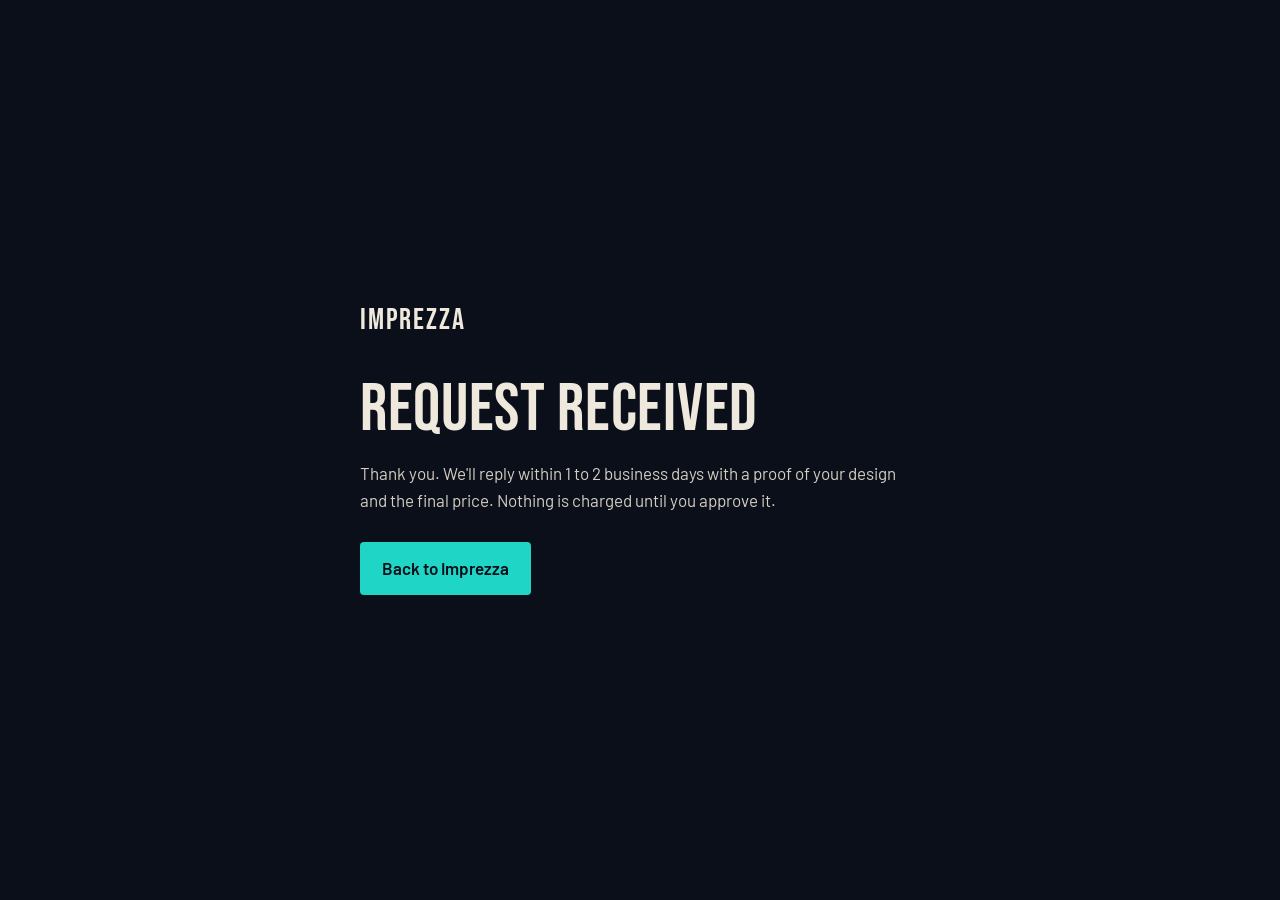
==== thanks.html @ a4f77ca7 "Launch new Imprezza laser engraving site Bilingual (EN/ES) single-page site: personal gift products," ====
<!doctype html>
<html lang="en">
<head>
<meta charset="utf-8">
<meta name="viewport" content="width=device-width, initial-scale=1">
<meta name="robots" content="noindex">
<title>Request received | Imprezza</title>
<link rel="preconnect" href="https://fonts.googleapis.com">
<link rel="preconnect" href="https://fonts.gstatic.com" crossorigin>
<link href="https://fonts.googleapis.com/css2?family=Bebas+Neue&family=Barlow:wght@400;600&display=swap" rel="stylesheet">
<style>
:root{--midnight:#0A0F1A;--line:#22304A;--paper:#EEE8DD;--mist:#9AA6B8;--teal:#1FD6C6;--gold:#D8A84E;color-scheme:dark}
*{box-sizing:border-box}
body{margin:0;min-height:100vh;display:grid;place-items:center;background:var(--midnight);color:var(--paper);font:17px/1.6 "Barlow","Segoe UI",system-ui,sans-serif;padding:40px 20px}
main{max-width:560px}
.brand{font:400 30px/1 "Bebas Neue","Oswald","Arial Narrow",Impact,sans-serif;letter-spacing:.06em;color:var(--paper);text-decoration:none}
h1{font:400 clamp(44px,8vw,68px)/1 "Bebas Neue","Oswald","Arial Narrow",Impact,sans-serif;margin:40px 0 16px;letter-spacing:.01em}
p{color:#D3CDC2;margin:0 0 28px}
a.btn{display:inline-block;background:var(--teal);color:var(--midnight);font-weight:600;text-decoration:none;padding:13px 22px;border-radius:4px}
:focus-visible{outline:2px solid var(--gold);outline-offset:3px}
</style>
</head>
<body>
<main>
  <a class="brand" href="/">IMPREZZA</a>
  <h1 id="h">Request received</h1>
  <p id="p">Thank you. We'll reply within 1 to 2 business days with a proof of your design and the final price. Nothing is charged until you approve it.</p>
  <a class="btn" id="b" href="/">Back to Imprezza</a>
</main>
<script>
(function(){
  var lang = 'en';
  try { lang = localStorage.getItem('imprezza-lang') || lang; } catch(e){}
  if (lang === 'es') {
    document.documentElement.lang = 'es';
    document.title = 'Pedido recibido | Imprezza';
    document.getElementById('h').textContent = 'Pedido recibido';
    document.getElementById('p').textContent = 'Gracias. Te respondemos en 1 a 2 días hábiles con una prueba de tu diseño y el precio final. No se cobra nada hasta que lo apruebes.';
    document.getElementById('b').textContent = 'Volver a Imprezza';
  }
})();
</script>
</body>
</html>
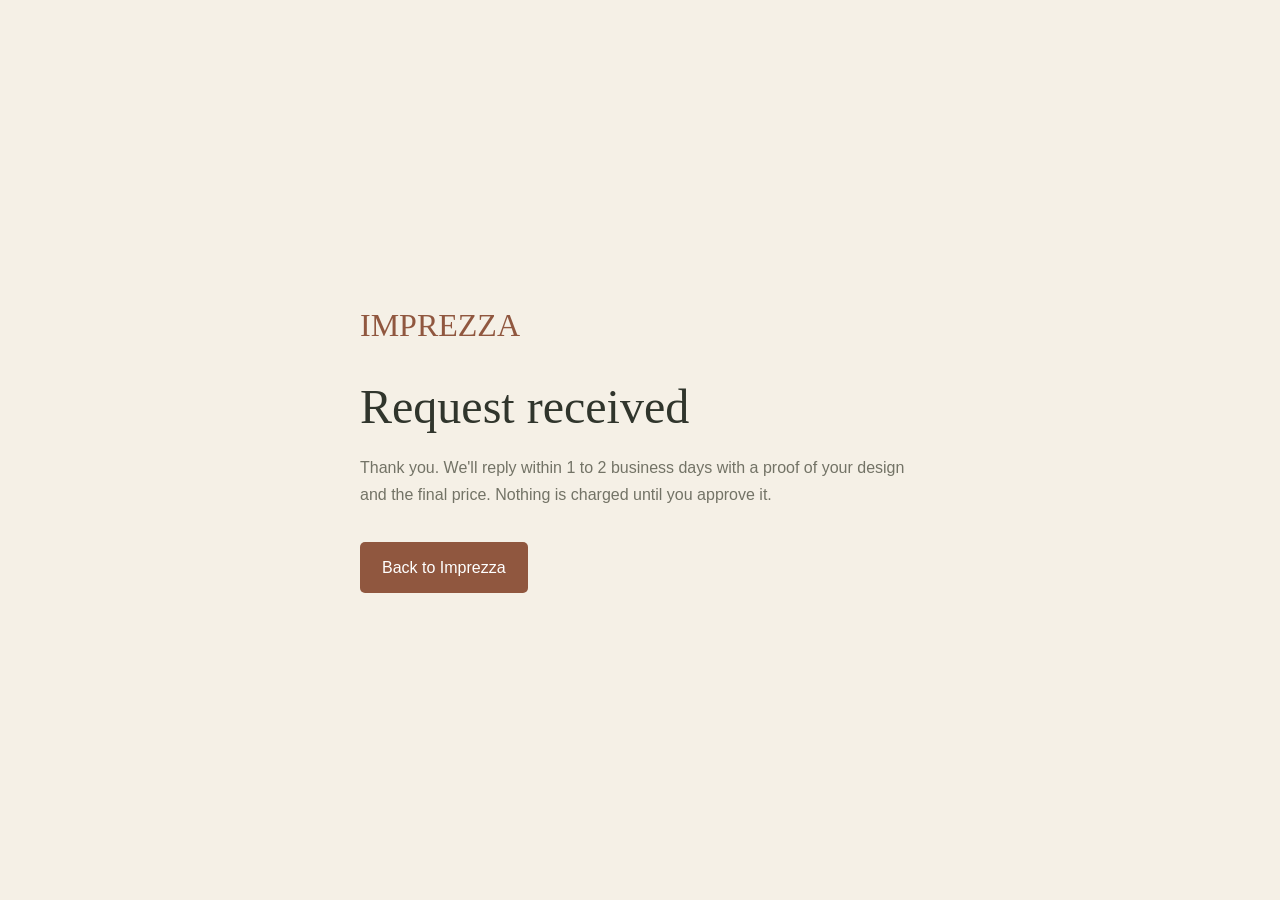
==== commit bc8f193f: "Launch bilingual Imprezza storefront with personalized gifts and custom signs Add the approved warm " ====
--- a/thanks.html
+++ b/thanks.html
@@ -5,20 +5,11 @@
 <meta name="viewport" content="width=device-width, initial-scale=1">
 <meta name="robots" content="noindex">
 <title>Request received | Imprezza</title>
-<link rel="preconnect" href="https://fonts.googleapis.com">
-<link rel="preconnect" href="https://fonts.gstatic.com" crossorigin>
-<link href="https://fonts.googleapis.com/css2?family=Bebas+Neue&family=Barlow:wght@400;600&display=swap" rel="stylesheet">
-<style>
-:root{--midnight:#0A0F1A;--line:#22304A;--paper:#EEE8DD;--mist:#9AA6B8;--teal:#1FD6C6;--gold:#D8A84E;color-scheme:dark}
-*{box-sizing:border-box}
-body{margin:0;min-height:100vh;display:grid;place-items:center;background:var(--midnight);color:var(--paper);font:17px/1.6 "Barlow","Segoe UI",system-ui,sans-serif;padding:40px 20px}
-main{max-width:560px}
-.brand{font:400 30px/1 "Bebas Neue","Oswald","Arial Narrow",Impact,sans-serif;letter-spacing:.06em;color:var(--paper);text-decoration:none}
-h1{font:400 clamp(44px,8vw,68px)/1 "Bebas Neue","Oswald","Arial Narrow",Impact,sans-serif;margin:40px 0 16px;letter-spacing:.01em}
-p{color:#D3CDC2;margin:0 0 28px}
-a.btn{display:inline-block;background:var(--teal);color:var(--midnight);font-weight:600;text-decoration:none;padding:13px 22px;border-radius:4px}
-:focus-visible{outline:2px solid var(--gold);outline-offset:3px}
-</style>
+<link rel="icon" href="/favicon.svg" type="image/svg+xml">
+
+
+
+<style>*{box-sizing:border-box}body{margin:0;min-height:100vh;display:grid;place-items:center;background:#f5f0e6;color:#30352c;font:16px/1.7 Arial,sans-serif;padding:30px}main{max-width:560px}.brand{font:32px Georgia,serif;color:#90573f;text-decoration:none}h1{font:48px Georgia,serif;margin:35px 0 20px}p{color:#737366}a.btn{display:inline-block;background:#90573f;color:white;padding:12px 22px;border-radius:5px;text-decoration:none;margin-top:18px}:focus-visible{outline:2px solid #90573f;outline-offset:4px}</style>
 </head>
 <body>
 <main>
@@ -30,7 +21,7 @@
 <script>
 (function(){
   var lang = 'en';
-  try { lang = localStorage.getItem('imprezza-lang') || lang; } catch(e){}
+  try { lang = localStorage.getItem('imprezza-language') || localStorage.getItem('imprezza-lang') || lang; } catch(e){}
   if (lang === 'es') {
     document.documentElement.lang = 'es';
     document.title = 'Pedido recibido | Imprezza';
